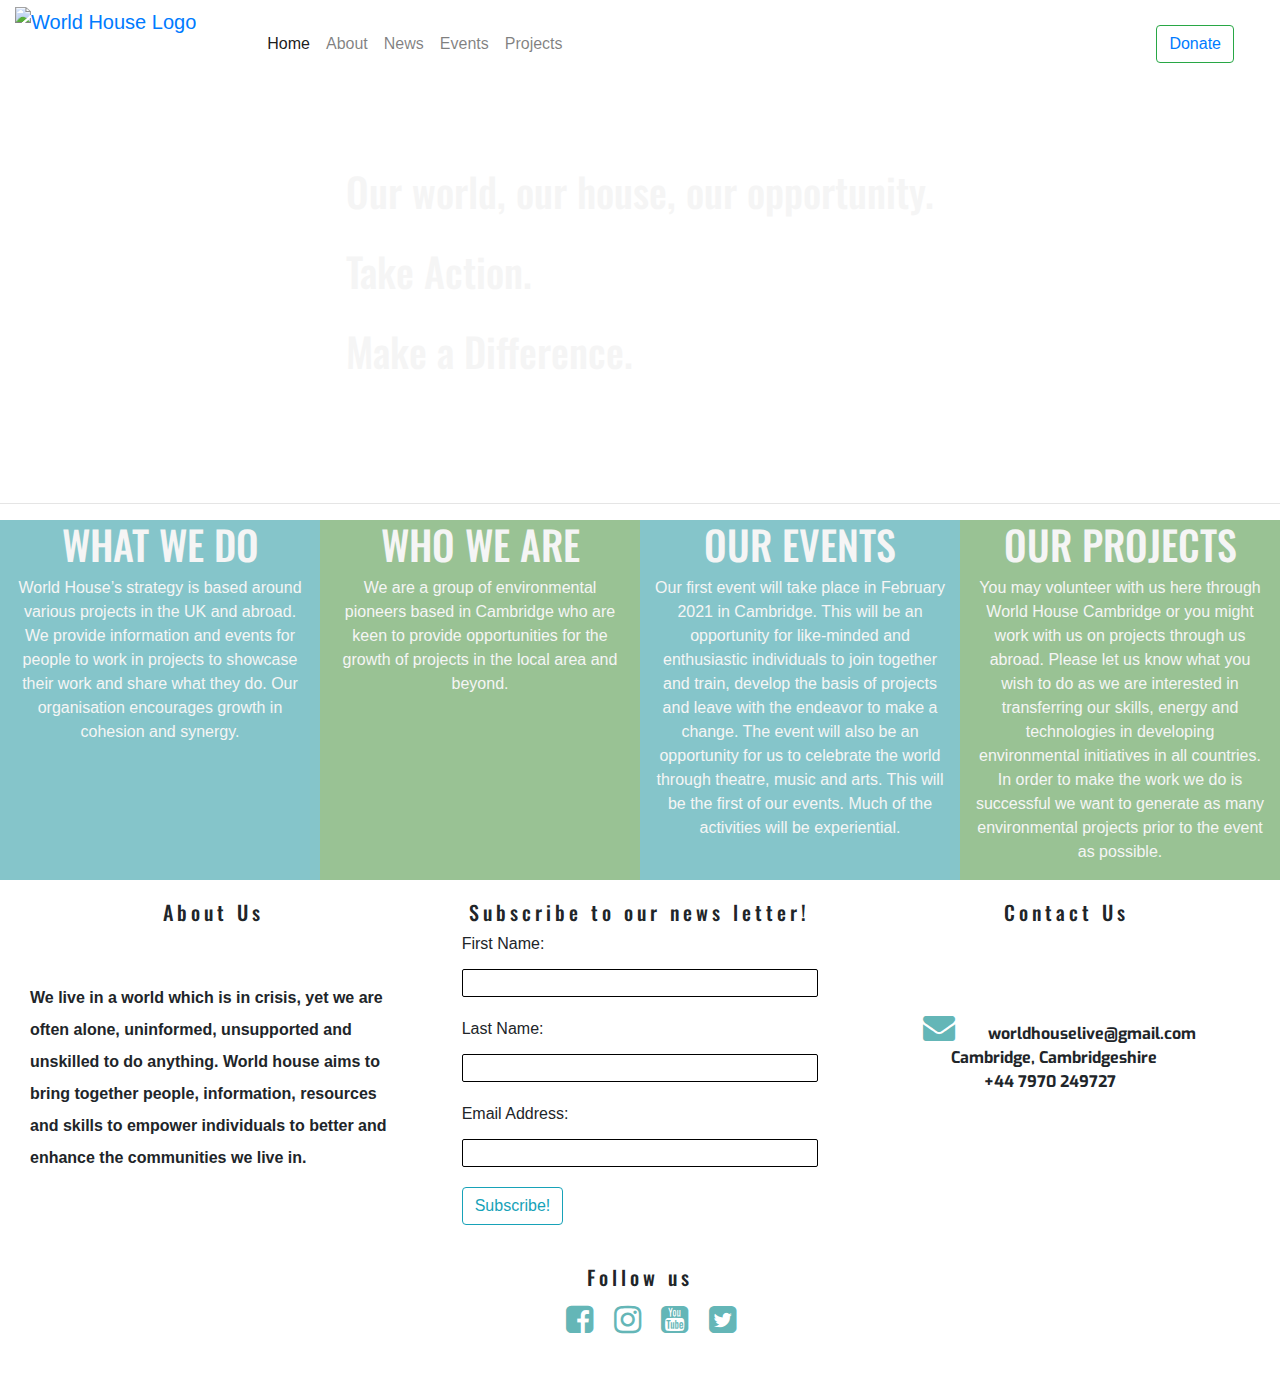
==== index.html @ 0f513cae "contact details are designed some commenting added" ====
<!DOCTYPE html>
<html lang="en">

<head>
    <meta charset="UTF-8">
    <meta name="viewport" content="width=device-width, initial-scale=1.0">
    <meta http-equiv="X-UA-Compatible" content="ie=edge">
    <link rel="stylesheet" href="https://stackpath.bootstrapcdn.com/bootstrap/4.4.1/css/bootstrap.min.css" type="text/css" />
    <link rel="stylesheet" href="https://stackpath.bootstrapcdn.com/font-awesome/4.7.0/css/font-awesome.min.css">
    <script src="https://kit.fontawesome.com/0344a0dddb.js" crossorigin="anonymous"></script>
    <link rel="stylesheet" href="assets/css/style.css" type="text/css" />

    <title>World House Experience</title>
</head>

<body>
    <!--logo and menu section--> 
    <header class="container-fluid">
        <div class="row">
            
            <a class="navbar-brand" href="index.html"><img src="./assets/images/logo200.png" alt="World House Logo"> </a>
            <!--Bootstrap custom navbar-->
            <div class="col menu-position">
                
                <nav class="navbar navbar-expand-lg navbar-light">
                    <a class="navbar-brand" href="index.html"></a>
                    <button class="navbar-toggler" type="button" data-toggle="collapse" data-target="#navToggler" aria-controls="navToggler" aria-expanded="false" aria-label="Toggle navigation">
                        <span class="navbar-toggler-icon"></span>
                    </button>
                    

                    <div class=" navbar-collapse collapse " id="navToggler">
                        <ul class="navbar-nav mr-auto mt-2 mt-lg-0 nav">
                        <li class="nav-item active">
                            <a class="nav-link nav-item" href="index.html">Home <span class="sr-only">(current)</span></a>
                        </li>
                        <li class="nav-item">
                            <a class="nav-link" href="about.html">About</a>
                        </li>
                        <li class="nav-item">
                            <a class="nav-link" href="news.html">News</a>
                        </li>
                         <li class="nav-item">
                            <a class="nav-link" href="events.html">Events</a>
                        </li>
                         <li class="nav-item">
                            <a class="nav-link" href="projects.html">Projects</a>
                        </li>
                        </ul>
                        <form class="form-inline my-2 my-lg-0">                        
                        <button class="btn btn-outline-success my-2 my-sm-0" type="button"><a href="https://paypal.me/oonel?locale.x=en_GB" target="_blank" >Donate</a> </button>
                      
                        </form>
                    </div>
                </nav>

            </div>
        </div>

    </header>
<!-- Call out section which gives the website motto-->
    <section>
        <div class="row">
            <div class="col-12">
                <div class="image">
                    <div class="callout">
                        <h1>Our world, our house, our opportunity.</h1>
                        <br>
                        <h1>Take Action.</h1>
                        <br>
                        <h1>Make a Difference.</h1> ​
                    </div>
                </div>
            </div>
        </div>
    </section>
    <hr>
    <!--short states for the organization-->
    <section>
        <div class="row">
            <div class="col-sm col-md-3 short-states">
                <h1>What we do</h1>
                <p> World House’s strategy is based around various projects in the UK and abroad. We provide information and events for people to work in projects to showcase their work and share what they do. Our organisation encourages growth in cohesion and synergy.
                </p>
            </div>
            <div class="col-sm col-md-3 short-state-second" >
                <h1>WHO WE ARE</h1>
                <p>

                    We are a group of environmental pioneers based in Cambridge who are keen to provide opportunities for the growth of projects in the local area and beyond.

                </p>
            </div>
            <div class="col-sm col-md-3 short-states" >
                <h1>Our Events</h1>
                <p> Our first event will take place in February 2021 in Cambridge. This will be an opportunity for like-minded and enthusiastic individuals to join together and train, develop the basis of projects and leave with the endeavor to make a change. The event will also be an opportunity for us to celebrate the world through theatre, music and arts. This will be the first of our events. Much of the activities will be experiential.
                </p>
            </div>
            <div class="col-sm col-md-3 short-state-second" >
                <h1>Our Projects</h1>
                <p> You may volunteer with us here through World House Cambridge or you might work with us on projects through us abroad. Please let us know what you wish to do as we are interested in transferring our skills, energy and technologies in developing environmental initiatives in all countries.
                    In order to make the work we do is successful we want to generate as many environmental projects prior to the event as possible.</p>

            </div>

        </div>

    </section>
    <!--footer section includes short states for the website news letter subsribtion contact details and social links-->
    <footer>
         <div class="row">
            <div class="col-md-4 about-us">
                <h5 class="upper-case">About Us</h5>
                <p class="inline-block">We live in a world which is in crisis, yet we are often alone, uninformed, 
                unsupported and unskilled to do anything. World house aims to bring together people, information,
                 resources and skills to empower individuals to better and enhance the communities we live in.</p>
            </div>
            <div class="col-md-4">
                <div class="sub-form">
                    <form class="subscribe">
                        <h5>Subscribe to our news letter! </h5>
                        <label for="fname">First Name:</label>
                        <input type="text" name="first_name" id="fname" required>
                        <label for="lname">Last Name:</label>
                        <input type="text" name="last_name" id="lname" required>
                        <label for="email">Email Address:</label>
                        <input type="email" name="email_address" id="email" required>
                        <button type="button" class="btn btn-outline-info">Subscribe!</button>

                    </form>

                </div>

            </div>
            <div class="col-md-4 contact-us">
                <h5 class="upper-case ">Contact Us</h5>
                <p class="inline-block">
                  <ul>
                    <li>
                        <a href="mailto:worldhouselive@gmail.com"><i class="fa fa-envelope"><span class="sr-only">Email</span></i></a>   <b>worldhouselive@gmail.com</b> 
                    </li>
                    <li>
                        <a href="https://www.google.com/maps/place/Cambridge/@52.1988214,0.0499476,12z/data=!3m1!4b1!4m5!3m4!1s0x47d85d89f32a012d:0x63a320e1a35e3d21!8m2!3d52.205337!4d0.121817" target="_blank"> <i class="fas fa-thumbtack"><span class="sr-only">Location</span></i></a>  <b>  Cambridge, Cambridgeshire</b>
                    </li>
                    <li> <a href="tel:+447970249727" rel="noopener noreferrer"><i class="fas fa-mobile"> <span class="sr-only">Phone</span> </i></a> <b> +44 7970 249727</b>
                    </li> 
                
                 </ul>
                </p>
               
            </div>

            <div class="col-md-12 social">
                <h5 class="upper-case ">Follow us</h5>
                <ul class="list-inline ">
                    <li class="list-inline-item">
                        <a href="https://www.facebook.com/World-House-Experience-107268307527958/" target="_blank">
                            <i class="fa fa-facebook-square" aria-hidden="true"> <span class="sr-only">facebook</span></i>
                        </a>
                    </li>
                    <li class="list-inline-item">
                        <a href="https://www.instagram.com/" target="_blank">
                            <i class="fa fa-instagram" aria-hidden="true"> <span class="sr-only">instagram</span></i>
                        </a>
                    </li>
                    
                    <li class="list-inline-item">
                        <a href="https://www.youtube.com" target="_blank">
                            <i class="fa fa-youtube-square" aria-hidden="true"> <span class="sr-only">youtube</span></i>
                        </a>
                    </li>
                    
                    <li class="list-inline-item">
                        <a href="https://www.twitter.com" target="_blank">
                            <i class="fa fa-twitter-square" aria-hidden="true"> <span class="sr-only">twitter</span></i>
                        </a>
                    </li>
                </ul>

            </div>
        </div>
    </footer>
    
    <script src="https://code.jquery.com/jquery-3.2.1.slim.min.js" integrity="sha384-KJ3o2DKtIkvYIK3UENzmM7KCkRr/rE9/Qpg6aAZGJwFDMVNA/GpGFF93hXpG5KkN" crossorigin="anonymous"></script>
    <script src="https://cdnjs.cloudflare.com/ajax/libs/popper.js/1.12.9/umd/popper.min.js" integrity="sha384-ApNbgh9B+Y1QKtv3Rn7W3mgPxhU9K/ScQsAP7hUibX39j7fakFPskvXusvfa0b4Q" crossorigin="anonymous"></script>
    <link rel="stylesheet" href="https://maxcdn.bootstrapcdn.com/bootstrap/4.0.0/css/bootstrap.min.css" integrity="sha384-Gn5384xqQ1aoWXA+058RXPxPg6fy4IWvTNh0E263XmFcJlSAwiGgFAW/dAiS6JXm" crossorigin="anonymous">
    <script src="https://maxcdn.bootstrapcdn.com/bootstrap/4.0.0/js/bootstrap.min.js" integrity="sha384-JZR6Spejh4U02d8jOt6vLEHfe/JQGiRRSQQxSfFWpi1MquVdAyjUar5+76PVCmYl" crossorigin="anonymous"></script>
    
</body>

</html>
---- assets/css/style.css ----
@import url('https://fonts.googleapis.com/css?family=Oswald:100 200,300,400,500,600,700|Exo:100,200,300,400,500,600,700');

body{
    font-family: exo;
    
}
/*Fixing the horizantal scroll apparently row class comes with -15 margin by default*/
.row{
    margin-left:0em !important;
    margin-right:0em !important;

}
/* nav section*/

.menu-position{
    margin-top:1em;
}


.nav li a{
	text-decoration: none;
	border: 1px;
	border-radius: 5px;
	color: black;	
	font-weight: 500;
    text-align: center;
	
	
}
.nav a:hover{
	background-color: rgb(0,0,0,0.2);

}


/* call out section*/

.image{
	background:url('../images/Seaturtle.png') no-repeat top fixed;
	display: flex;
	align-items: center;
	justify-content: center;
	position: relative; 
	width: 100%;
	height: 25em;
    margin-top:15px;   

}



.callout{
	font-family: oswald;
	font-weight: 700;
	color: whitesmoke;	
	position: absolute;
	float: left;
}
.callout h1{
	align-items: center;
	justify-content: center;
	display: block;
}



.short-states{
    background-color:#85C5CA;
    width: 100%;
    
     
}
.short-state-second{
    background-color:#99C294;
    
    width:100%;
    
   
}



/*footer*/
.sub-form{
	clear:left;
	background-size: cover;
	background-position: center;

}
.subscribe{
	
	padding: 20px;

}


.subscribe label {
    
    font-weight: 500;
}
.subscribe input{  
    
	background-color: transparent;
	width: 100%;
    margin: 5px 0px 20px 0px;
    border: 1px solid;
    border-radius: 2px;
	
}


.about-us{
    background-color: white;
    padding:20px;

}

.col-md-3 h1{
    font-family:oswald;
    font-weight: 500;
    color:whitesmoke;
    text-transform: uppercase;
    text-align: center;
}
.col-md-3 p{
    
    font-weight:500;
    color:whitesmoke;
    text-align: center;
}
.col-md-4 h5{
    font-family: oswald;
    font-weight:500;
    text-align: center;
    letter-spacing: 4px;
  
}
h3{
    font-family: oswald;
    font-weight:500;
    letter-spacing: 4px;
    text-align: center;
}

.inline-block{
    display: inline-block;
    text-align: left;
    line-height: 2;
    font-weight: 600;
    padding: 50px 15px 0 15px;
    
}
.social{
   padding:20px;
   text-align:center;

}
.social h5{
    font-family: oswald;
    font-weight:500;
    text-align: center;
    letter-spacing: 4px;
}

.social ul a i{
   width:20px;
   font-size: 2em;
   line-height: 7px;
   color: #64B6B7;
   padding: 20px 20px 10px 15px;
}
.contact-us{
    padding:20px;
}
.contact-us ul{
    list-style: none;
}
.contact-us ul li b {
    padding:0.5em;
    font-family: exo;

}
.contact-us ul li a i{
   
   font-size: 2em;
   line-height: 7px;
   color: #64B6B7;
   padding: 20px 20px 10px 15px;
  
}

/*About page*/
/*fixing the about page extra space -15px padding issue comes with bootstrap .row class  */
.col-12{
    padding-left: 0em !important;
    padding-right:0em !important;
}
.about{
    position: relative;
    align-items: center;
	justify-content: center;
    font-size:1.2em;
}
.about p{
    font-size:0.75em;
}     

.image-about{
    background: url('../images/Wind-Turbines.png') no-repeat left fixed;
    width: 100%;
    display: flex;
	align-items: center;
	justify-content: center;	
    margin: 0;
	padding: 0;
    color:whitesmoke;
    z-index: 1;
    background-size: cover;
}
.image-about h3{
    font-family: oswald;

}
.overlay{
    width:100%;
    height:100%;
    position: absolute;
    background-color: rgba(0,0,0,0.5);
    top:0;
    z-index:2;
}
article  {
    padding: 19px;
    text-align: left;
    margin-top: 40px;
    z-index:3;
    background-size: cover;
	background-position: center;  
    max-width: 2000px;
   
}
#about-main{
    padding: 0 30px 0 30px;
}
ul#members {
   text-align: left;
    list-style: none;
   }
.blockquote {   
    font-size: 1em;
}
.blockquote .font-weight-bold{
    font-family: oswald;
}
.media{
    align-items: flex-end;
}
/*News page*/
.news{
   background-color:#64B6B7;
}
.news h1{
    padding:1em 1em 0 5em;
    color: whitesmoke;
    font-family: oswald;
}
.news p {
    padding:3em;
    white-space: pre;
    color:whitesmoke;
    font-size:1.2em;
    font-family: exo;
}
.news p b {
    font-family: oswald;
}
/*Events page*/
.events img{
    width: 90%;
    height: 90%;    
    padding-top: 1em;
    padding-left:5.5em;
}

/*project page*/
#photo{
    clear: both;
    column-count:2;
    margin: 8px;
    
    
}
#photo img{
    width:100%;
    margin:2px;
}

/*project page transparant layer for images */
.container{
    position: relative;
}
.container img {
  opacity: 1;
  display: block;
  width: 100%;
  height: auto;
  transition: .5s ease;
  backface-visibility: hidden;
}
.middle {
  transition: .5s ease;
  opacity: 0;
  position: absolute;
  top: 50%;
  left: 50%;
  transform: translate(-50%, -50%);
  
}
.container:hover img{
  opacity: 0.3;
}
.container:hover .middle {
  opacity: 1;
}
.middle p {
    font-family: oswald;
    font-weight:700;
}

.menu-btn{
    display:none;
}
/* Menu button for small screen sizes

@media screen and (max-width: 700px){}*/
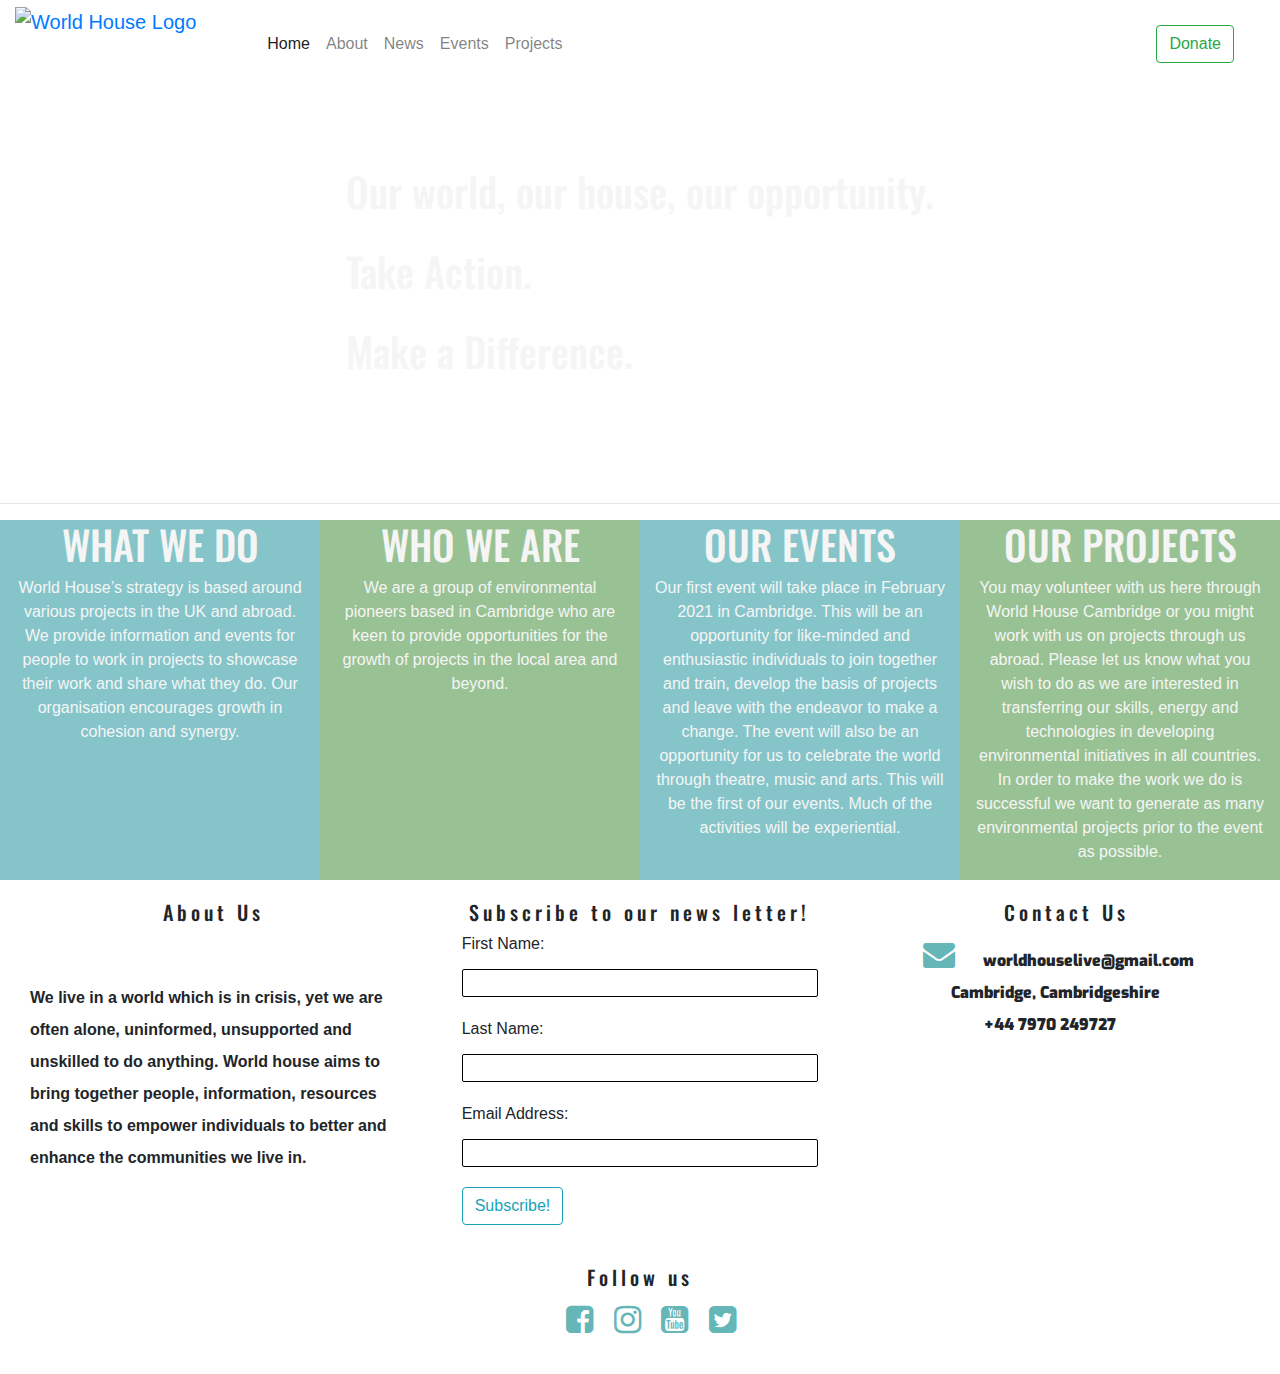
==== commit edd01073: "add new links to projects page" ====
--- a/index.html
+++ b/index.html
@@ -31,24 +31,26 @@
 
                     <div class=" navbar-collapse collapse " id="navToggler">
                         <ul class="navbar-nav mr-auto mt-2 mt-lg-0 nav">
-                        <li class="nav-item active">
-                            <a class="nav-link nav-item" href="index.html">Home <span class="sr-only">(current)</span></a>
-                        </li>
-                        <li class="nav-item">
-                            <a class="nav-link" href="about.html">About</a>
-                        </li>
-                        <li class="nav-item">
-                            <a class="nav-link" href="news.html">News</a>
-                        </li>
-                         <li class="nav-item">
-                            <a class="nav-link" href="events.html">Events</a>
-                        </li>
-                         <li class="nav-item">
-                            <a class="nav-link" href="projects.html">Projects</a>
-                        </li>
+                            <li class="nav-item active">
+                                <a class="nav-link nav-item" href="index.html">Home <span class="sr-only">(current)</span></a>
+                            </li>
+                            <li class="nav-item">
+                                <a class="nav-link" href="about.html">About</a>
+                            </li>
+                            <li class="nav-item">
+                                <a class="nav-link" href="news.html">News</a>
+                            </li>
+                            <li class="nav-item">
+                                <a class="nav-link" href="events.html">Events</a>
+                            </li>
+                            <li class="nav-item">
+                                <a class="nav-link" href="projects.html">Projects</a>
+                            </li>
                         </ul>
-                        <form class="form-inline my-2 my-lg-0">                        
-                        <button class="btn btn-outline-success my-2 my-sm-0" type="button"><a href="https://paypal.me/oonel?locale.x=en_GB" target="_blank" >Donate</a> </button>
+                        <form action="https://paypal.me/oonel?locale.x=en_GB" target="_blank" class="form-inline my-2 my-lg-0">                        
+                            
+                                <button class="btn btn-outline-success my-2 my-sm-0" type="submit">Donate </button>
+                            
                       
                         </form>
                     </div>
@@ -78,12 +80,12 @@
     <!--short states for the organization-->
     <section>
         <div class="row">
-            <div class="col-sm col-md-3 short-states">
+            <div class="col-sm-12 col-md-3 short-states">
                 <h1>What we do</h1>
                 <p> World House’s strategy is based around various projects in the UK and abroad. We provide information and events for people to work in projects to showcase their work and share what they do. Our organisation encourages growth in cohesion and synergy.
                 </p>
             </div>
-            <div class="col-sm col-md-3 short-state-second" >
+            <div class="col-sm-12 col-md-3 short-state-second" >
                 <h1>WHO WE ARE</h1>
                 <p>
 
@@ -91,12 +93,12 @@
 
                 </p>
             </div>
-            <div class="col-sm col-md-3 short-states" >
+            <div class="col-sm-12 col-md-3 short-states" >
                 <h1>Our Events</h1>
                 <p> Our first event will take place in February 2021 in Cambridge. This will be an opportunity for like-minded and enthusiastic individuals to join together and train, develop the basis of projects and leave with the endeavor to make a change. The event will also be an opportunity for us to celebrate the world through theatre, music and arts. This will be the first of our events. Much of the activities will be experiential.
                 </p>
             </div>
-            <div class="col-sm col-md-3 short-state-second" >
+            <div class="col-sm-12 col-md-3 short-state-second" >
                 <h1>Our Projects</h1>
                 <p> You may volunteer with us here through World House Cambridge or you might work with us on projects through us abroad. Please let us know what you wish to do as we are interested in transferring our skills, energy and technologies in developing environmental initiatives in all countries.
                     In order to make the work we do is successful we want to generate as many environmental projects prior to the event as possible.</p>
@@ -109,13 +111,13 @@
     <!--footer section includes short states for the website news letter subsribtion contact details and social links-->
     <footer>
          <div class="row">
-            <div class="col-md-4 about-us">
+            <div class="col-sm-12 col-md-4 about-us">
                 <h5 class="upper-case">About Us</h5>
                 <p class="inline-block">We live in a world which is in crisis, yet we are often alone, uninformed, 
                 unsupported and unskilled to do anything. World house aims to bring together people, information,
                  resources and skills to empower individuals to better and enhance the communities we live in.</p>
             </div>
-            <div class="col-md-4">
+            <div class="col-sm  col-md-4">
                 <div class="sub-form">
                     <form class="subscribe">
                         <h5>Subscribe to our news letter! </h5>
@@ -132,12 +134,12 @@
                 </div>
 
             </div>
-            <div class="col-md-4 contact-us">
-                <h5 class="upper-case ">Contact Us</h5>
-                <p class="inline-block">
+            <div class="col-sm-12 col-md-4 contact-us inline-block">
+                <h5 class="upper-case">Contact Us</h5>
+                
                   <ul>
                     <li>
-                        <a href="mailto:worldhouselive@gmail.com"><i class="fa fa-envelope"><span class="sr-only">Email</span></i></a>   <b>worldhouselive@gmail.com</b> 
+                        <a href="mailto:worldhouselive@gmail.com"><i class="fa fa-envelope"><span class="sr-only">Email</span></i></a><b>worldhouselive@gmail.com</b>
                     </li>
                     <li>
                         <a href="https://www.google.com/maps/place/Cambridge/@52.1988214,0.0499476,12z/data=!3m1!4b1!4m5!3m4!1s0x47d85d89f32a012d:0x63a320e1a35e3d21!8m2!3d52.205337!4d0.121817" target="_blank"> <i class="fas fa-thumbtack"><span class="sr-only">Location</span></i></a>  <b>  Cambridge, Cambridgeshire</b>
@@ -145,14 +147,14 @@
                     <li> <a href="tel:+447970249727" rel="noopener noreferrer"><i class="fas fa-mobile"> <span class="sr-only">Phone</span> </i></a> <b> +44 7970 249727</b>
                     </li> 
                 
-                 </ul>
-                </p>
+                    </ul>
+               
                
             </div>
 
             <div class="col-md-12 social">
                 <h5 class="upper-case ">Follow us</h5>
-                <ul class="list-inline ">
+                <ul class="list-inline">
                     <li class="list-inline-item">
                         <a href="https://www.facebook.com/World-House-Experience-107268307527958/" target="_blank">
                             <i class="fa fa-facebook-square" aria-hidden="true"> <span class="sr-only">facebook</span></i>
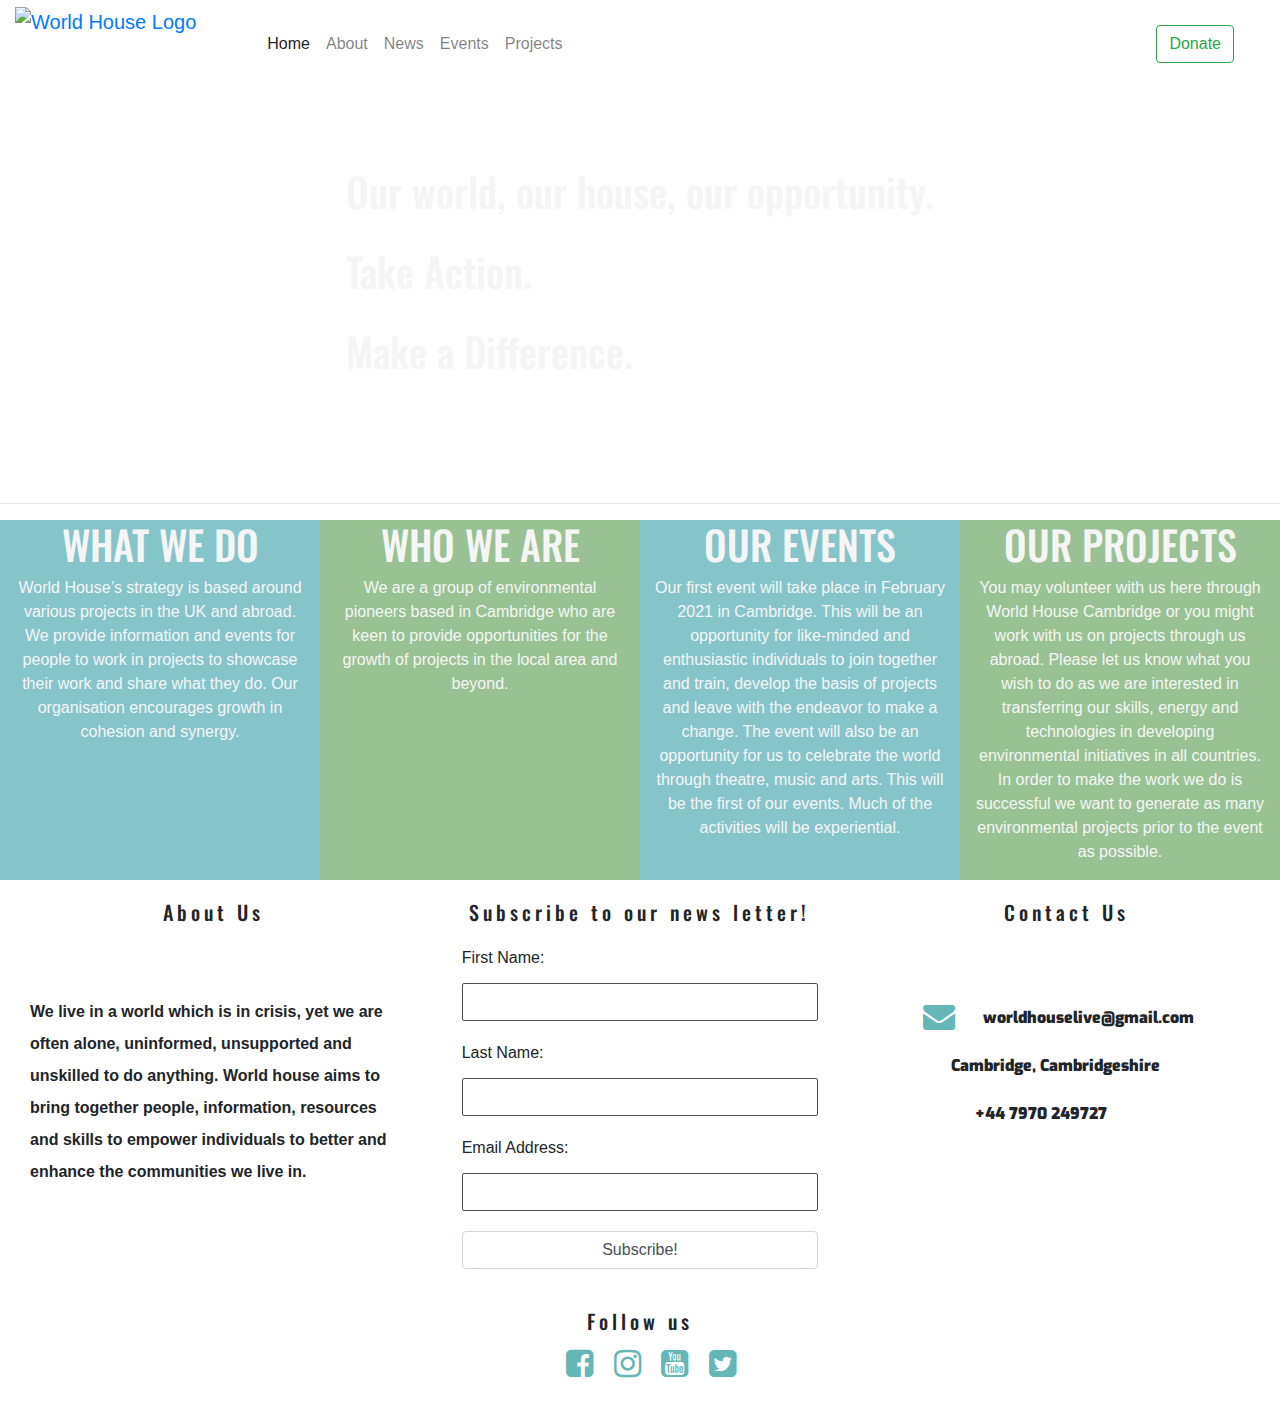
==== commit 6d684093: "tested the mobile version and fixed the sizing abnormalities" ====
--- a/index.html
+++ b/index.html
@@ -122,12 +122,12 @@
                     <form class="subscribe">
                         <h5>Subscribe to our news letter! </h5>
                         <label for="fname">First Name:</label>
-                        <input type="text" name="first_name" id="fname" required>
+                        <input class="form-control" type="text" name="first_name" id="fname" required>
                         <label for="lname">Last Name:</label>
-                        <input type="text" name="last_name" id="lname" required>
+                        <input class="form-control" type="text" name="last_name" id="lname" required>
                         <label for="email">Email Address:</label>
-                        <input type="email" name="email_address" id="email" required>
-                        <button type="button" class="btn btn-outline-info">Subscribe!</button>
+                        <input class="form-control" type="email" name="email_address" id="email" required>
+                        <button class="form-control" type="button" class="btn btn-outline-info">Subscribe!</button>
 
                     </form>
 
--- a/assets/css/style.css
+++ b/assets/css/style.css
@@ -1,6 +1,11 @@
 
 @import url('https://fonts.googleapis.com/css?family=Oswald:100 200,300,400,500,600,700|Exo:100,200,300,400,500,600,700');
-
+/*Color Scheme 
+#85C5CA
+#99C294
+#64B6B7
+*/
+/*General section*/
 body{
     font-family: exo;
     
@@ -29,12 +34,13 @@
 	
 }
 .nav a:hover{
-	background-color: rgb(0,0,0,0.2);
-
-}
-
-
-/* call out section*/
+	background-color: #64B6B7;
+    /*rgb(0,0,0,0.2);*/
+
+}
+
+
+/* call out section and home page main image*/
 
 .image{
 	background:url('../images/Seaturtle.png') no-repeat top fixed;
@@ -72,26 +78,22 @@
      
 }
 .short-state-second{
-    background-color:#99C294;
-    
-    width:100%;
-    
+    background-color:#99C294;    
+    width:100%;   
    
 }
 
 
 
-/*footer*/
+/*footer divided 4 section*/
 .sub-form{
 	clear:left;
 	background-size: cover;
 	background-position: center;
 
 }
-.subscribe{
-	
+.subscribe{	
 	padding: 20px;
-
 }
 
 
@@ -109,7 +111,7 @@
 	
 }
 
-
+/*Short about section*/
 .about-us{
     background-color: white;
     padding:20px;
@@ -134,14 +136,10 @@
     font-weight:500;
     text-align: center;
     letter-spacing: 4px;
+    padding-bottom: 0.7em;
   
 }
-h3{
-    font-family: oswald;
-    font-weight:500;
-    letter-spacing: 4px;
-    text-align: center;
-}
+
 
 .inline-block{
     display: inline-block;
@@ -174,7 +172,12 @@
     padding:20px;
 }
 .contact-us ul{
+    padding-top:3em;
     list-style: none;
+    display:inline-block;
+}
+.contact-us ul li{
+    display: flex;
 }
 .contact-us ul li b {
     padding:0.5em;
@@ -220,7 +223,9 @@
 }
 .image-about h3{
     font-family: oswald;
-
+    font-weight:500;
+    letter-spacing: 4px;
+    text-align: center;
 }
 .overlay{
     width:100%;
@@ -250,37 +255,41 @@
 .blockquote {   
     font-size: 1em;
 }
-.blockquote .font-weight-bold{
-    font-family: oswald;
-}
+
 .media{
     align-items: flex-end;
+}
+.media .blockquote h5{
+     font-family: oswald;
+     font-weight: 500;
 }
 /*News page*/
 .news{
    background-color:#64B6B7;
 }
 .news h1{
-    padding:1em 1em 0 5em;
+    padding:1em 1em 0 1em;
     color: whitesmoke;
     font-family: oswald;
+    text-align: center;
 }
 .news p {
-    padding:3em;
-    white-space: pre;
+    max-width:980px;
+    padding:3em;    
     color:whitesmoke;
     font-size:1.2em;
     font-family: exo;
+    text-align: left;
 }
 .news p b {
     font-family: oswald;
 }
 /*Events page*/
 .events img{
-    width: 90%;
-    height: 90%;    
-    padding-top: 1em;
-    padding-left:5.5em;
+    width: 100%;
+    height: 100%;    
+    padding: 1em;
+    
 }
 
 /*project page*/
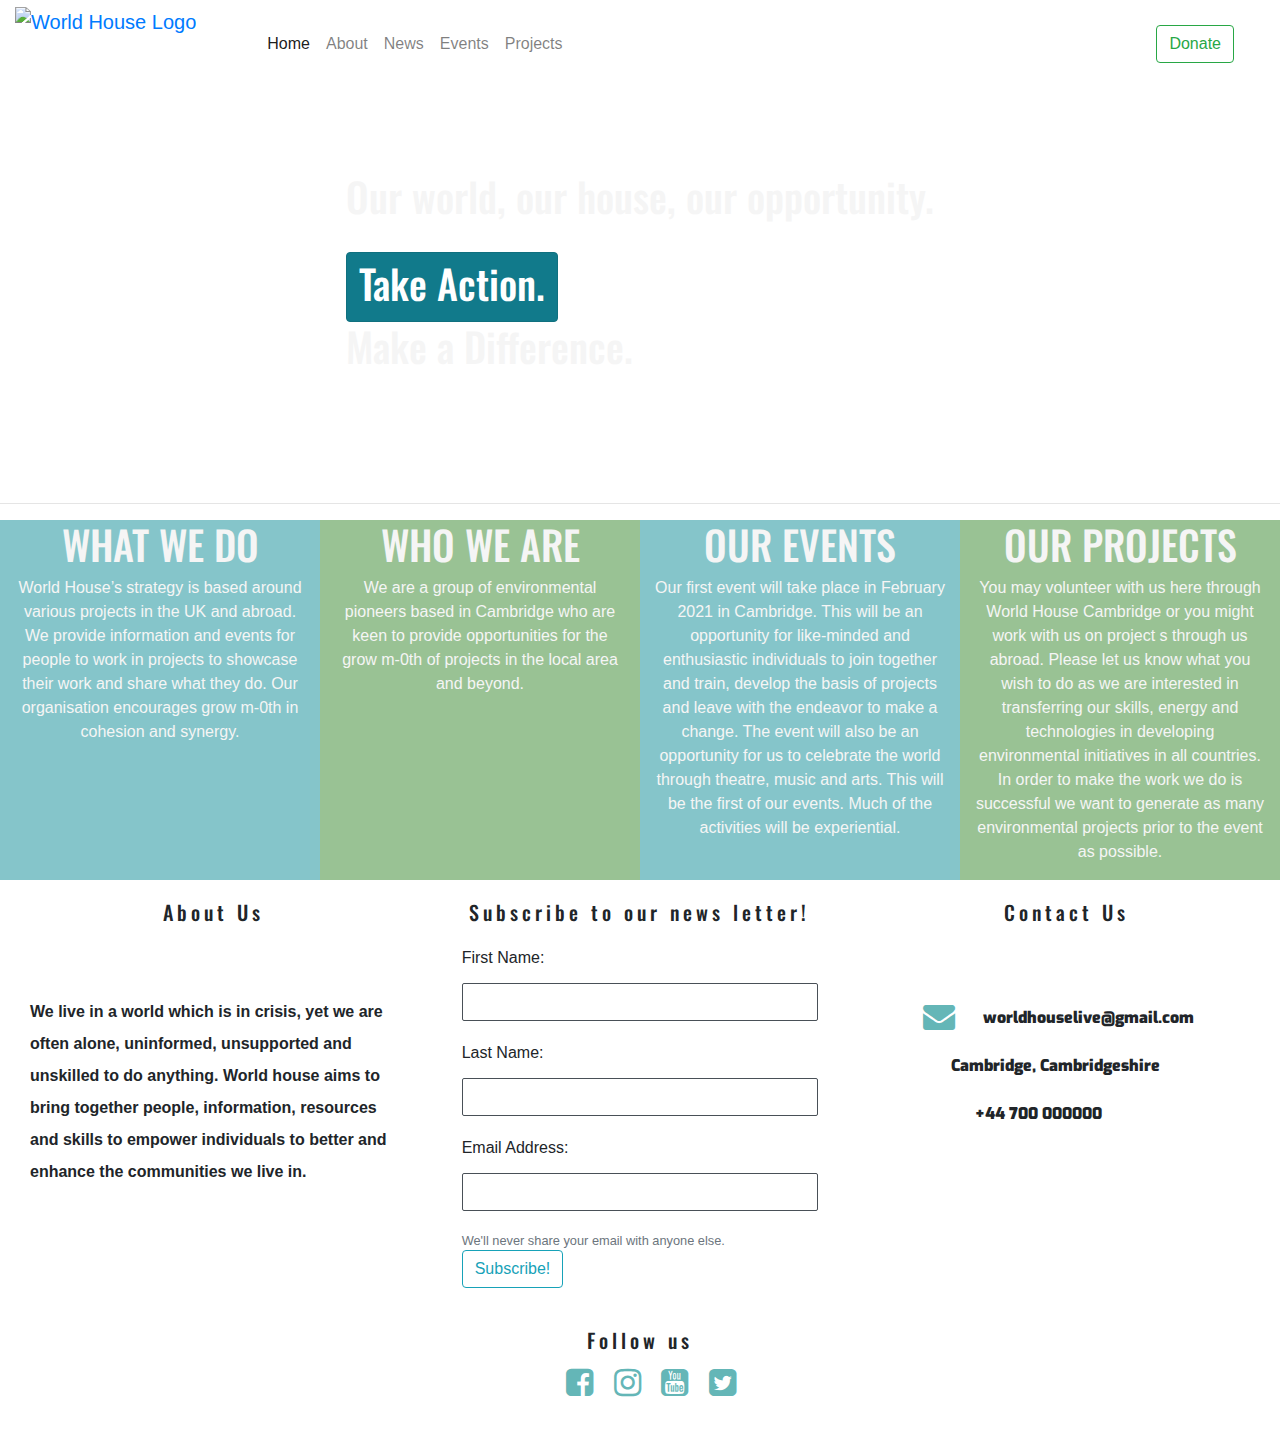
==== commit b7f382d6: "events page is now readable on mobile versions. fixed the horizontal scrool with m-0 class" ====
--- a/index.html
+++ b/index.html
@@ -16,7 +16,7 @@
 <body>
     <!--logo and menu section--> 
     <header class="container-fluid">
-        <div class="row">
+        <div class="row m-0">
             
             <a class="navbar-brand" href="index.html"><img src="./assets/images/logo200.png" alt="World House Logo"> </a>
             <!--Bootstrap custom navbar-->
@@ -62,13 +62,15 @@
     </header>
 <!-- Call out section which gives the website motto-->
     <section>
-        <div class="row">
+        <div class="row m-0">
             <div class="col-12">
                 <div class="image">
                     <div class="callout">
                         <h1>Our world, our house, our opportunity.</h1>
-                        <br>
-                        <h1>Take Action.</h1>
+                        <br>                        
+                           <a href="projects.html" class="btn btn-info btn-md active" role="button" aria-pressed="true"> <h1>Take Action.</h1></a>
+                                             
+                        
                         <br>
                         <h1>Make a Difference.</h1> ​
                     </div>
@@ -79,29 +81,38 @@
     <hr>
     <!--short states for the organization-->
     <section>
-        <div class="row">
+        <div class="row m-0">
             <div class="col-sm-12 col-md-3 short-states">
                 <h1>What we do</h1>
-                <p> World House’s strategy is based around various projects in the UK and abroad. We provide information and events for people to work in projects to showcase their work and share what they do. Our organisation encourages growth in cohesion and synergy.
+                <p> World House’s strategy is based around various projects in the UK and abroad. We provide information
+                 and events for people to work in projects to showcase their work and share what they do. Our organisation 
+                 encourages grow m-0th in cohesion and synergy.
                 </p>
             </div>
             <div class="col-sm-12 col-md-3 short-state-second" >
                 <h1>WHO WE ARE</h1>
                 <p>
 
-                    We are a group of environmental pioneers based in Cambridge who are keen to provide opportunities for the growth of projects in the local area and beyond.
+                    We are a group of environmental pioneers based in Cambridge who are keen to provide opportunities for
+                     the grow m-0th of projects in the local area and beyond.
 
                 </p>
             </div>
             <div class="col-sm-12 col-md-3 short-states" >
                 <h1>Our Events</h1>
-                <p> Our first event will take place in February 2021 in Cambridge. This will be an opportunity for like-minded and enthusiastic individuals to join together and train, develop the basis of projects and leave with the endeavor to make a change. The event will also be an opportunity for us to celebrate the world through theatre, music and arts. This will be the first of our events. Much of the activities will be experiential.
+                <p> Our first event will take place in February 2021 in Cambridge. This will be an opportunity for 
+                like-minded and enthusiastic individuals to join together and train, develop the basis of projects and
+                 leave with the endeavor to make a change. The event will also be an opportunity for us to celebrate the
+                  world through theatre, music and arts. This will be the first of our events. Much of the activities will be experiential.
                 </p>
             </div>
             <div class="col-sm-12 col-md-3 short-state-second" >
                 <h1>Our Projects</h1>
-                <p> You may volunteer with us here through World House Cambridge or you might work with us on projects through us abroad. Please let us know what you wish to do as we are interested in transferring our skills, energy and technologies in developing environmental initiatives in all countries.
-                    In order to make the work we do is successful we want to generate as many environmental projects prior to the event as possible.</p>
+                <p> You may volunteer with us here through World House Cambridge or you might work with us on project
+                s through us abroad. Please let us know what you wish to do as we are interested in transferring our skills,
+                 energy and technologies in developing environmental initiatives in all countries.<br>
+                 In order to make the work we do is successful we want to generate as many environmental projects prior to the
+                  event as possible.</p>
 
             </div>
 
@@ -110,7 +121,7 @@
     </section>
     <!--footer section includes short states for the website news letter subsribtion contact details and social links-->
     <footer>
-         <div class="row">
+         <div class="row m-0">
             <div class="col-sm-12 col-md-4 about-us">
                 <h5 class="upper-case">About Us</h5>
                 <p class="inline-block">We live in a world which is in crisis, yet we are often alone, uninformed, 
@@ -122,12 +133,13 @@
                     <form class="subscribe">
                         <h5>Subscribe to our news letter! </h5>
                         <label for="fname">First Name:</label>
-                        <input class="form-control" type="text" name="first_name" id="fname" required>
+                        <input type="text" class="form-control" name="first_name" id="fname" required>
                         <label for="lname">Last Name:</label>
-                        <input class="form-control" type="text" name="last_name" id="lname" required>
+                        <input  type="text" class="form-control" name="last_name" id="lname" required>
                         <label for="email">Email Address:</label>
-                        <input class="form-control" type="email" name="email_address" id="email" required>
-                        <button class="form-control" type="button" class="btn btn-outline-info">Subscribe!</button>
+                        <input type="email" class="form-control"  name="email_address" id="email" required>
+                        <small id="email" class="form-text text-muted">We'll never share your email with anyone else.</small>
+                        <button type="submit" class="btn btn-outline-info">Subscribe!</button>
 
                     </form>
 
@@ -144,7 +156,7 @@
                     <li>
                         <a href="https://www.google.com/maps/place/Cambridge/@52.1988214,0.0499476,12z/data=!3m1!4b1!4m5!3m4!1s0x47d85d89f32a012d:0x63a320e1a35e3d21!8m2!3d52.205337!4d0.121817" target="_blank"> <i class="fas fa-thumbtack"><span class="sr-only">Location</span></i></a>  <b>  Cambridge, Cambridgeshire</b>
                     </li>
-                    <li> <a href="tel:+447970249727" rel="noopener noreferrer"><i class="fas fa-mobile"> <span class="sr-only">Phone</span> </i></a> <b> +44 7970 249727</b>
+                    <li> <a href="tel:+44797000000" rel="noopener noreferrer"><i class="fas fa-mobile"> <span class="sr-only">Phone</span> </i></a> <b> +44 700 000000</b>
                     </li> 
                 
                     </ul>
--- a/assets/css/style.css
+++ b/assets/css/style.css
@@ -5,17 +5,14 @@
 #99C294
 #64B6B7
 */
+
 /*General section*/
 body{
     font-family: exo;
     
 }
-/*Fixing the horizantal scroll apparently row class comes with -15 margin by default*/
-.row{
-    margin-left:0em !important;
-    margin-right:0em !important;
-
-}
+
+
 /* nav section*/
 
 .menu-position{
@@ -35,7 +32,8 @@
 }
 .nav a:hover{
 	background-color: #64B6B7;
-    /*rgb(0,0,0,0.2);*/
+    opacity: 0,2;
+  
 
 }
 
@@ -68,7 +66,12 @@
 	justify-content: center;
 	display: block;
 }
-
+.callout button h1{
+    align-items: center;
+	justify-content: center;
+	display: block;
+    color: whitesmoke
+}
 
 
 .short-states{
@@ -194,11 +197,7 @@
 }
 
 /*About page*/
-/*fixing the about page extra space -15px padding issue comes with bootstrap .row class  */
-.col-12{
-    padding-left: 0em !important;
-    padding-right:0em !important;
-}
+
 .about{
     position: relative;
     align-items: center;
@@ -231,7 +230,7 @@
     width:100%;
     height:100%;
     position: absolute;
-    background-color: rgba(0,0,0,0.5);
+    background-color: rgba(0,0,0,0.7);
     top:0;
     z-index:2;
 }
@@ -245,6 +244,9 @@
     max-width: 2000px;
    
 }
+article h3{
+    font-family:oswald;
+}
 #about-main{
     padding: 0 30px 0 30px;
 }
@@ -274,7 +276,7 @@
     text-align: center;
 }
 .news p {
-    max-width:980px;
+    max-width:fit-content;
     padding:3em;    
     color:whitesmoke;
     font-size:1.2em;
@@ -286,6 +288,7 @@
 }
 /*Events page*/
 .events img{
+    
     width: 100%;
     height: 100%;    
     padding: 1em;
@@ -337,10 +340,78 @@
     font-weight:700;
 }
 
-.menu-btn{
-    display:none;
-}
-/* Menu button for small screen sizes
-
-@media screen and (max-width: 700px){}*/
-
+
+/* Project page for small screen sizes clickable forms in display*/
+
+@media screen and (max-width: 576px){
+.events img {
+    display: none;
+}
+.events div{
+    background: url("../images/eventssmall.jpg") no-repeat center;
+    height: fit-content;
+    width:100%;    
+    
+}
+.events div h1{
+    text-align: center;
+    color:whitesmoke;
+    font-family: oswald;
+    font-weight:700;     
+    padding-top: 2em;
+    padding-bottom: 1em;
+    font-size: 75px;   
+}
+.events div p{
+    margin-top: 1em;
+    margin-bottom: 2em;
+    font-size: xx-large;
+    text-align: center;
+    color:whitesmoke;
+    font-family: exo;
+    
+}
+.events div ul li{
+    color: whitesmoke;
+    padding-top:1em;    
+    font-size: x-large;
+    font-family: exo;
+}
+.events div b {
+    color:whitesmoke;
+    margin-top: 2em;
+    margin-bottom: 1em;
+    font-size: large;
+    font-family: exo;
+    
+}
+
+.container{
+    text-align: center;
+    color:whitesmoke;
+    position: relative;
+    
+}
+.container img {
+  opacity: 0.5;
+  display: block;
+  width: 100%;
+  height: auto; 
+  padding-bottom:0.5em;
+ 
+}
+.middle {
+ 
+  opacity: 1;
+  position: absolute;
+  top: 50%;
+  left: 50%;
+  /*transform: translate(-50%, -50%);*/
+  
+}
+.middle p {
+    font-family: oswald;
+    font-weight:700;
+}
+}
+
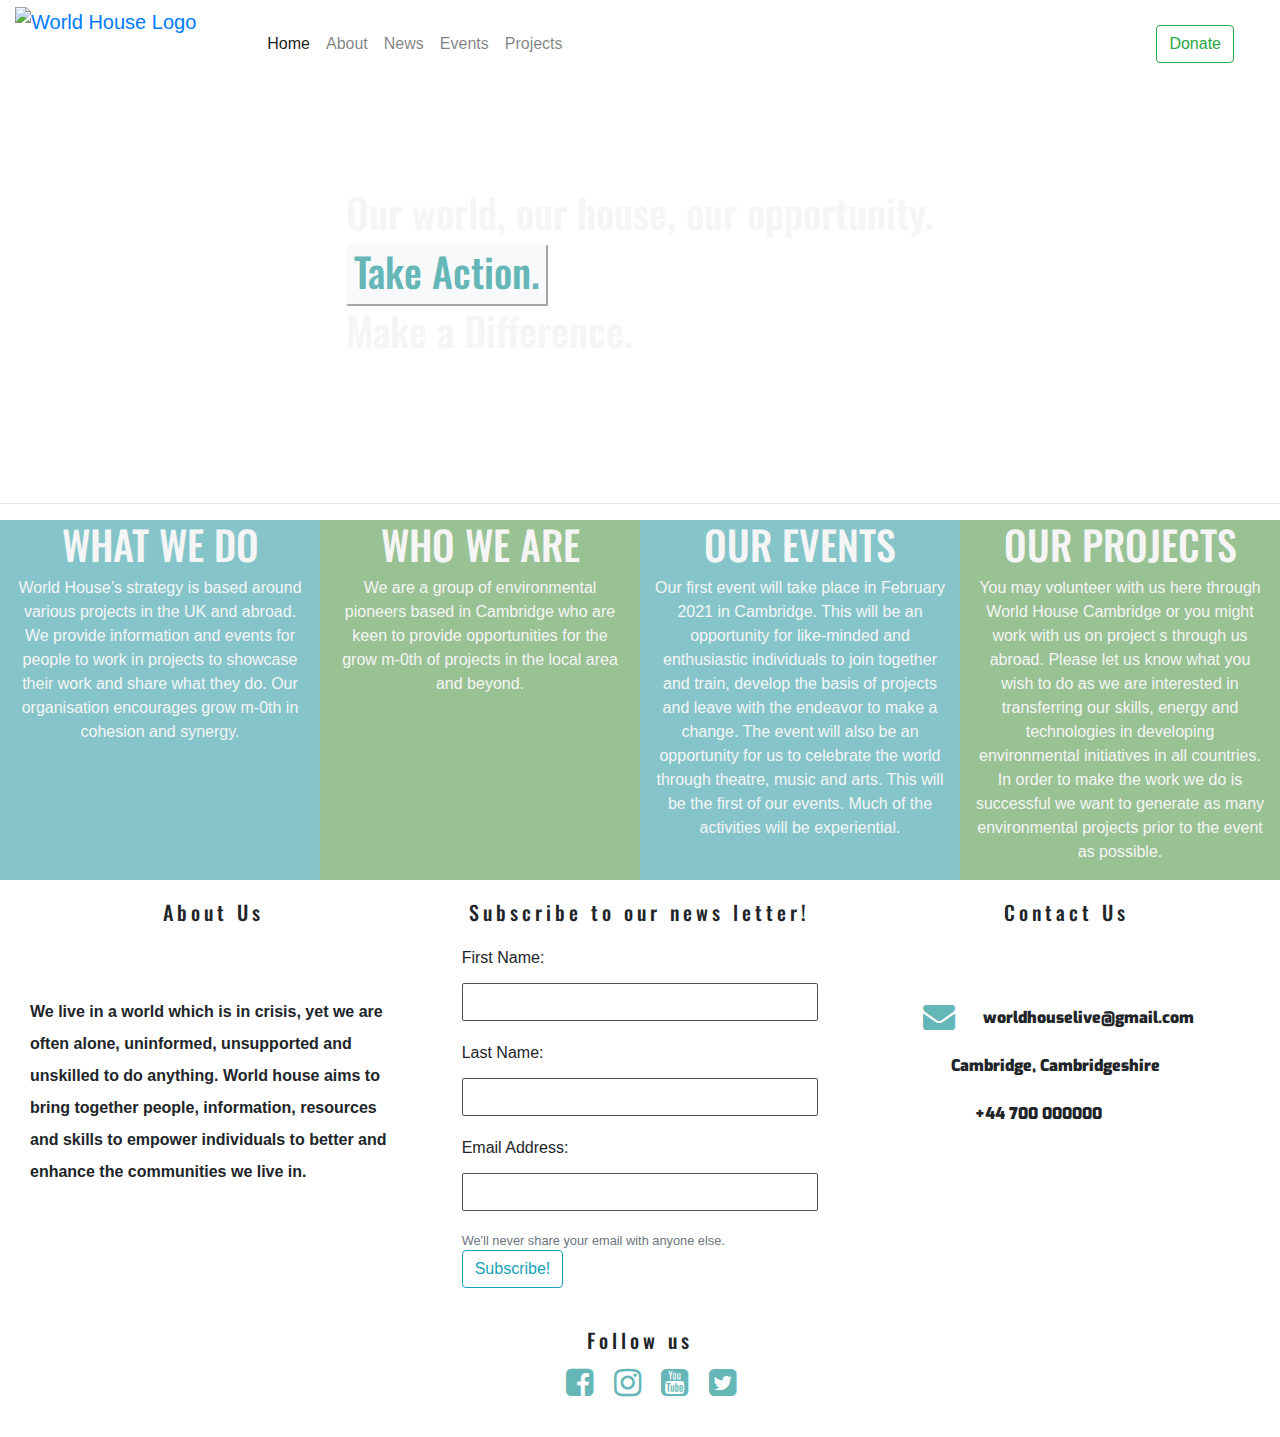
==== commit 5b101fe8: "edited project pageadded pdf file" ====
--- a/index.html
+++ b/index.html
@@ -67,11 +67,11 @@
                 <div class="image">
                     <div class="callout">
                         <h1>Our world, our house, our opportunity.</h1>
-                        <br>                        
-                           <a href="projects.html" class="btn btn-info btn-md active" role="button" aria-pressed="true"> <h1>Take Action.</h1></a>
-                                             
+                        <form action="projects.html"> 
+
+                         <button  type="submit" role="button"> <h1>Take Action.</h1></button>                           
                         
-                        <br>
+                        </form>  
                         <h1>Make a Difference.</h1> ​
                     </div>
                 </div>
--- a/assets/css/style.css
+++ b/assets/css/style.css
@@ -66,12 +66,20 @@
 	justify-content: center;
 	display: block;
 }
+
+.callout button {
+    border-radius:2px;
+    color: #64B6B7;
+    background-color: #f8f9fa;
+    border-color: #f8f9fa;
+}
 .callout button h1{
     align-items: center;
 	justify-content: center;
 	display: block;
-    color: whitesmoke
-}
+     
+}
+
 
 
 .short-states{
@@ -120,7 +128,7 @@
     padding:20px;
 
 }
-
+/*Designing the short states*/
 .col-md-3 h1{
     font-family:oswald;
     font-weight: 500;
@@ -152,6 +160,7 @@
     padding: 50px 15px 0 15px;
     
 }
+/*Fitting the social links to the website */
 .social{
    padding:20px;
    text-align:center;
@@ -246,6 +255,7 @@
 }
 article h3{
     font-family:oswald;
+    font-weight:500;
 }
 #about-main{
     padding: 0 30px 0 30px;
@@ -336,14 +346,22 @@
   opacity: 1;
 }
 .middle p {
+    display: inline;
     font-family: oswald;
     font-weight:700;
 }
+.middle i {     
+   font-size: 1.2em;
+   line-height: 7px;  
+   text-align: center;
+   
+}
+
 
 
 /* Project page for small screen sizes clickable forms in display*/
 
-@media screen and (max-width: 576px){
+@media screen and (max-width: 768px){
 .events img {
     display: none;
 }
@@ -383,7 +401,7 @@
     margin-bottom: 1em;
     font-size: large;
     font-family: exo;
-    
+    text-align: center;
 }
 
 .container{
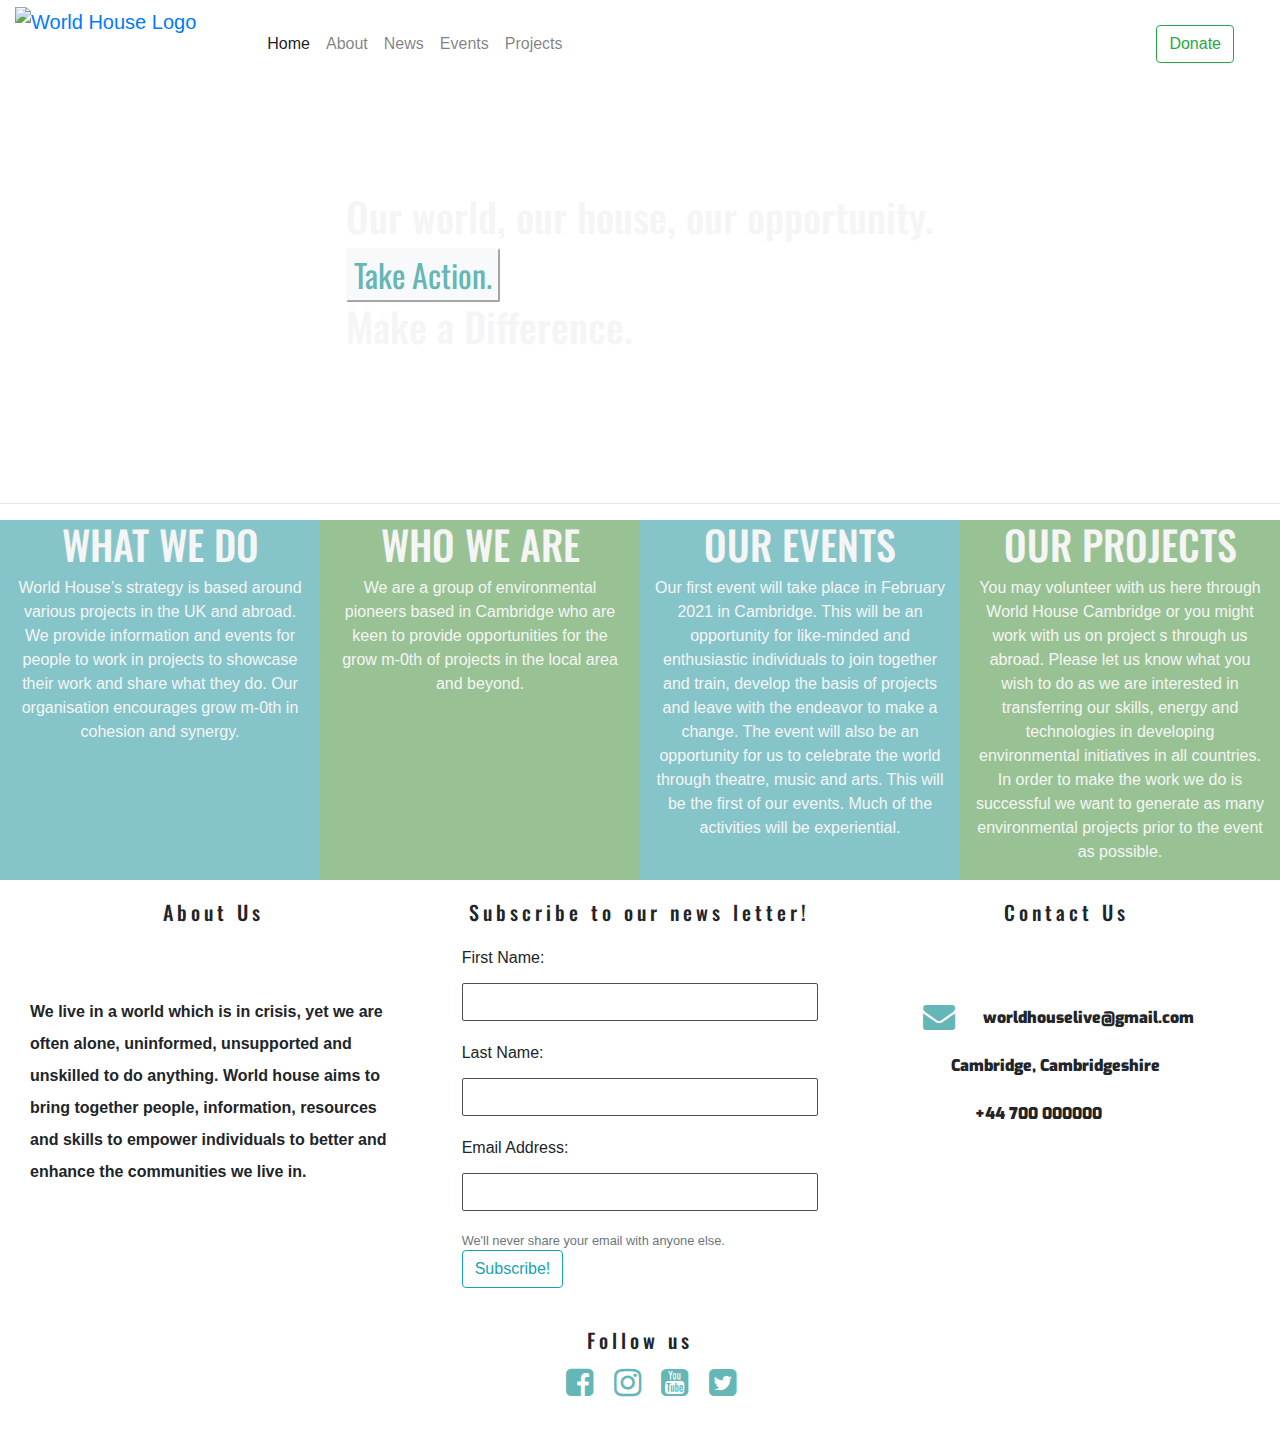
==== commit 326a9f99: "Checked the html and css pages corrected the errors accordingly" ====
--- a/index.html
+++ b/index.html
@@ -67,9 +67,9 @@
                 <div class="image">
                     <div class="callout">
                         <h1>Our world, our house, our opportunity.</h1>
-                        <form action="projects.html"> 
-
-                         <button  type="submit" role="button"> <h1>Take Action.</h1></button>                           
+                        <form action="https://docs.google.com/forms/d/e/1FAIpQLSc_jTw-8TCOTVQceAlIgwAhaG5xYWueUrFlijwwPxm5oQVrSA/viewform"> 
+
+                         <button  type="submit" > Take Action.</button>                           
                         
                         </form>  
                         <h1>Make a Difference.</h1> ​
@@ -138,7 +138,7 @@
                         <input  type="text" class="form-control" name="last_name" id="lname" required>
                         <label for="email">Email Address:</label>
                         <input type="email" class="form-control"  name="email_address" id="email" required>
-                        <small id="email" class="form-text text-muted">We'll never share your email with anyone else.</small>
+                        <small class="form-text text-muted">We'll never share your email with anyone else.</small>
                         <button type="submit" class="btn btn-outline-info">Subscribe!</button>
 
                     </form>
--- a/assets/css/style.css
+++ b/assets/css/style.css
@@ -72,13 +72,12 @@
     color: #64B6B7;
     background-color: #f8f9fa;
     border-color: #f8f9fa;
-}
-.callout button h1{
     align-items: center;
 	justify-content: center;
 	display: block;
-     
-}
+    font-size: xx-large;
+}
+
 
 
 
@@ -350,16 +349,12 @@
     font-family: oswald;
     font-weight:700;
 }
-.middle i {     
-   font-size: 1.2em;
-   line-height: 7px;  
-   text-align: center;
-   
-}
-
-
-
-/* Project page for small screen sizes clickable forms in display*/
+
+
+
+
+
+/* Project page for small screen sizes clickable forms in display and events poster readable*/
 
 @media screen and (max-width: 768px){
 .events img {
@@ -375,7 +370,7 @@
     text-align: center;
     color:whitesmoke;
     font-family: oswald;
-    font-weight:700;     
+    font-weight:400;     
     padding-top: 2em;
     padding-bottom: 1em;
     font-size: 75px;   
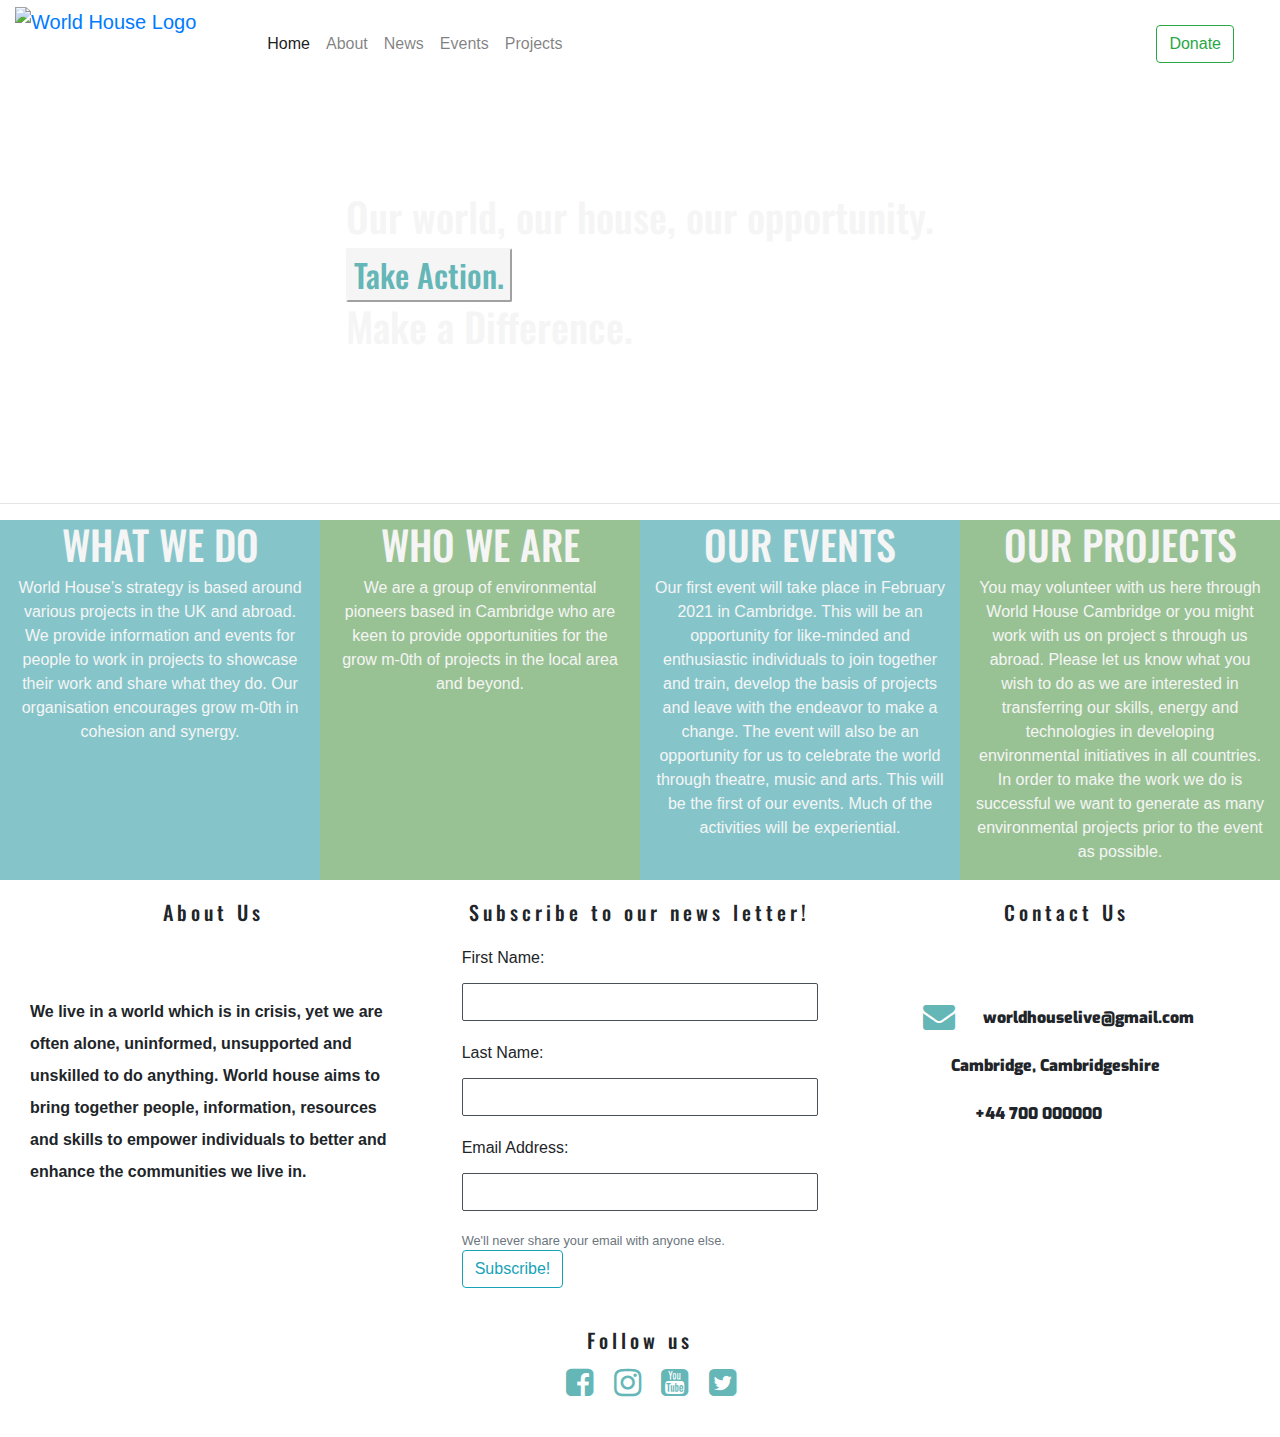
==== commit c338abda: "some comments added to css file and Readme.md has finished" ====
--- a/index.html
+++ b/index.html
@@ -128,7 +128,7 @@
                 unsupported and unskilled to do anything. World house aims to bring together people, information,
                  resources and skills to empower individuals to better and enhance the communities we live in.</p>
             </div>
-            <div class="col-sm  col-md-4">
+            <div class="col-sm-12 col-md-4">
                 <div class="sub-form">
                     <form class="subscribe">
                         <h5>Subscribe to our news letter! </h5>
--- a/assets/css/style.css
+++ b/assets/css/style.css
@@ -8,7 +8,7 @@
 
 /*General section*/
 body{
-    font-family: exo;
+    font-family: exo;   
     
 }
 
@@ -32,9 +32,7 @@
 }
 .nav a:hover{
 	background-color: #64B6B7;
-    opacity: 0,2;
-  
-
+    
 }
 
 
@@ -70,17 +68,21 @@
 .callout button {
     border-radius:2px;
     color: #64B6B7;
-    background-color: #f8f9fa;
-    border-color: #f8f9fa;
+    background-color: whitesmoke;
+    border-color: whitesmoke;
     align-items: center;
 	justify-content: center;
 	display: block;
     font-size: xx-large;
-}
-
-
-
-
+    font-weight:500;
+}
+
+
+
+/*Designing the short states*/
+
+
+/* Short state colours*/
 .short-states{
     background-color:#85C5CA;
     width: 100%;
@@ -92,10 +94,41 @@
     width:100%;   
    
 }
-
-
-
-/*footer divided 4 section*/
+/* Font styles*/
+.col-md-3 h1{
+    font-family:oswald;
+    font-weight: 500;
+    color:whitesmoke;
+    text-transform: uppercase;
+    text-align: center;
+}
+.col-md-3 p{
+    
+    font-weight:500;
+    color:whitesmoke;
+    text-align: center;
+}
+.col-md-4 h5{
+    font-family: oswald;
+    font-weight:500;
+    text-align: center;
+    letter-spacing: 4px;
+    padding-bottom: 0.7em;
+  
+}
+
+
+
+
+
+/*Footer,  divided to 4 sections*/
+
+/*"About us" statement section*/
+.about-us{
+    background-color: white;
+    padding:20px;
+
+}
 .sub-form{
 	clear:left;
 	background-size: cover;
@@ -120,36 +153,6 @@
     border-radius: 2px;
 	
 }
-
-/*Short about section*/
-.about-us{
-    background-color: white;
-    padding:20px;
-
-}
-/*Designing the short states*/
-.col-md-3 h1{
-    font-family:oswald;
-    font-weight: 500;
-    color:whitesmoke;
-    text-transform: uppercase;
-    text-align: center;
-}
-.col-md-3 p{
-    
-    font-weight:500;
-    color:whitesmoke;
-    text-align: center;
-}
-.col-md-4 h5{
-    font-family: oswald;
-    font-weight:500;
-    text-align: center;
-    letter-spacing: 4px;
-    padding-bottom: 0.7em;
-  
-}
-
 
 .inline-block{
     display: inline-block;
@@ -206,6 +209,7 @@
 
 /*About page*/
 
+
 .about{
     position: relative;
     align-items: center;
@@ -222,8 +226,6 @@
     display: flex;
 	align-items: center;
 	justify-content: center;	
-    margin: 0;
-	padding: 0;
     color:whitesmoke;
     z-index: 1;
     background-size: cover;
@@ -259,7 +261,7 @@
 #about-main{
     padding: 0 30px 0 30px;
 }
-ul#members {
+ul #members {
    text-align: left;
     list-style: none;
    }
@@ -317,7 +319,7 @@
     margin:2px;
 }
 
-/*project page transparant layer for images */
+/*Project page transparant layer for images */
 .container{
     position: relative;
 }
@@ -354,7 +356,7 @@
 
 
 
-/* Project page for small screen sizes clickable forms in display and events poster readable*/
+/* Project page for small screen sizes clickable forms in display and Events page poster is readable*/
 
 @media screen and (max-width: 768px){
 .events img {
@@ -419,8 +421,8 @@
   position: absolute;
   top: 50%;
   left: 50%;
-  /*transform: translate(-50%, -50%);*/
   
+  
 }
 .middle p {
     font-family: oswald;
